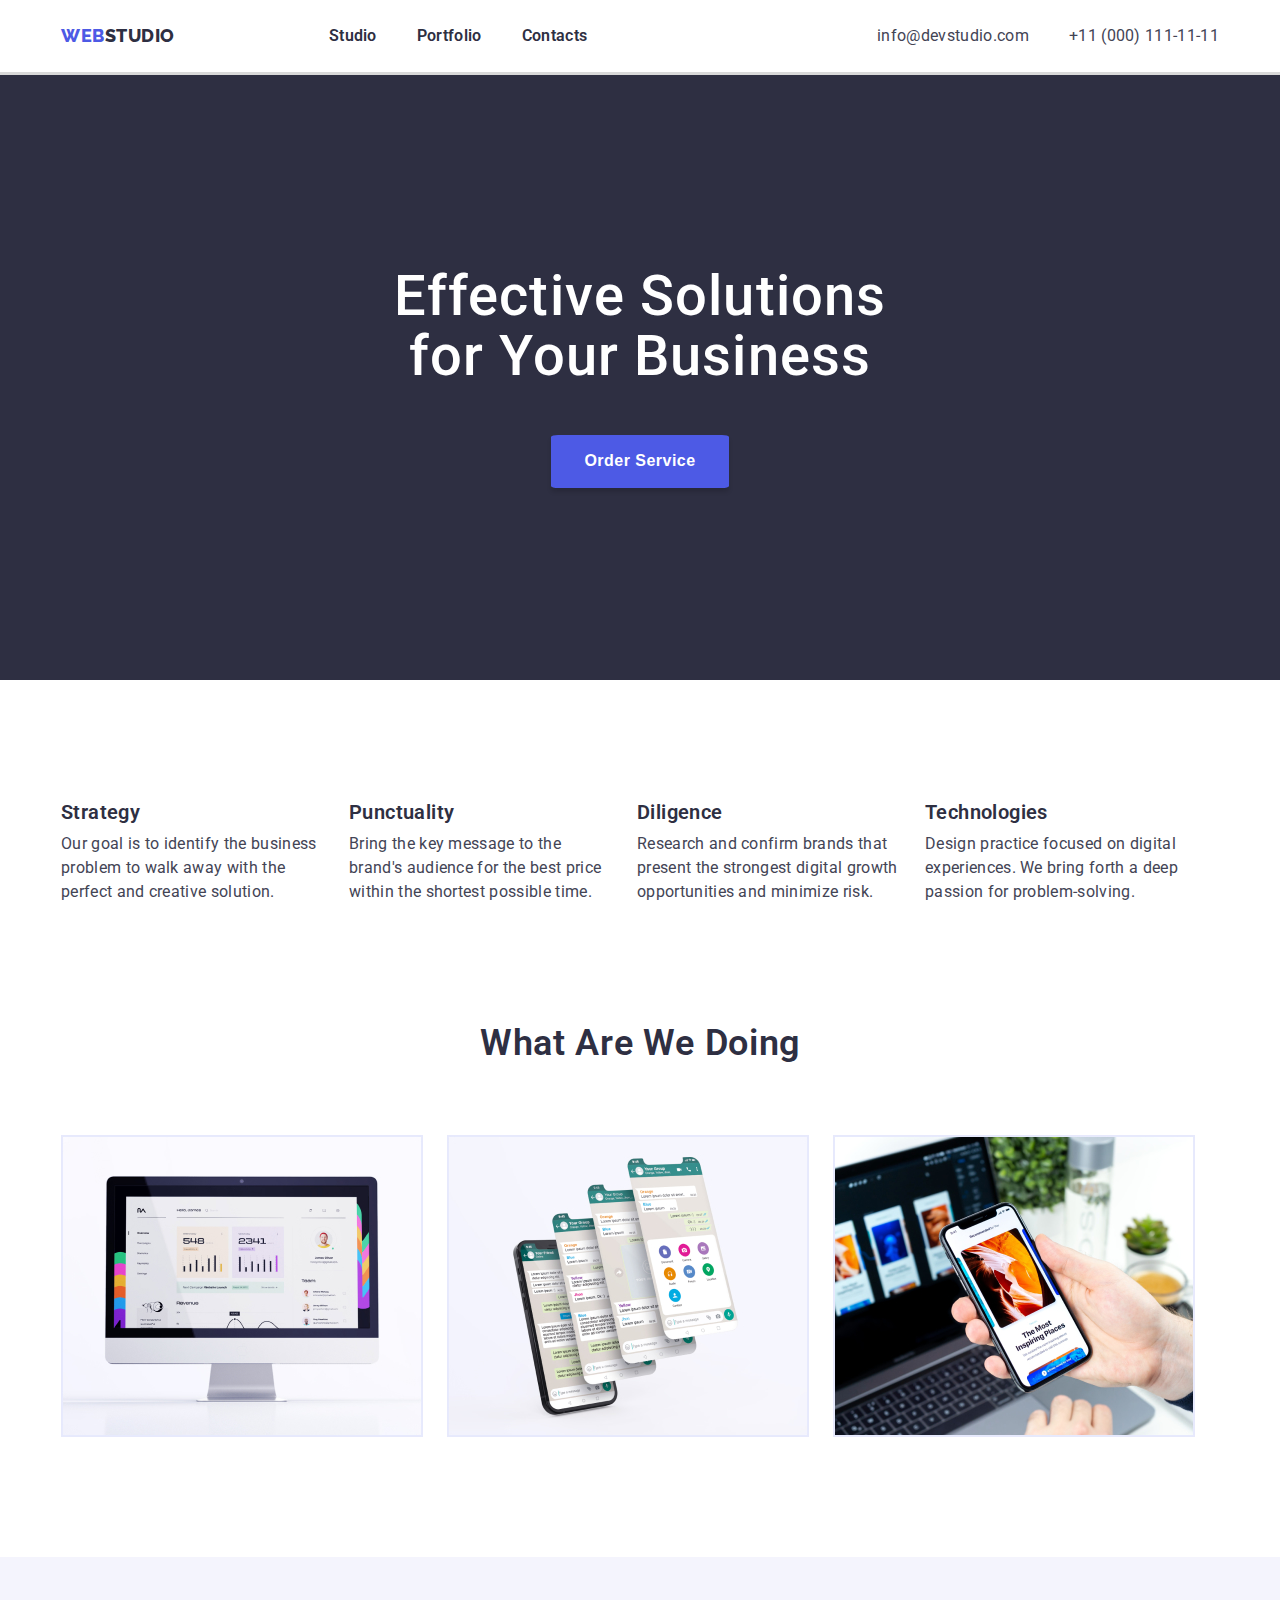
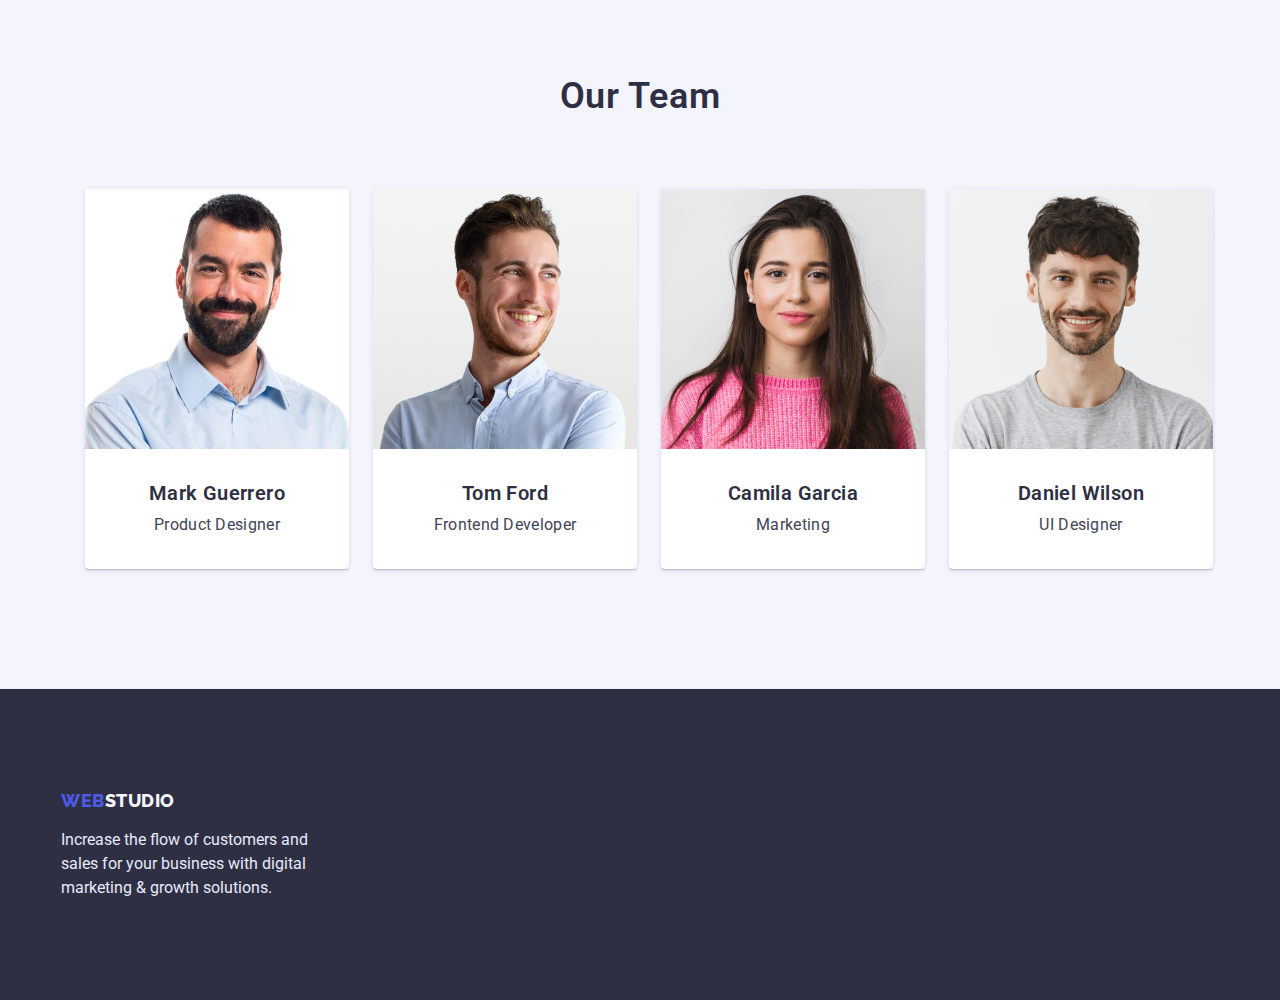
==== index.html @ 8f1689ff "Create homework-4" ====
<!DOCTYPE html>
<html lang="en">
<head>
    <meta charset="UTF-8"/>
    <meta http-equiv="X-UA-Compatible" content="IE=edge"/>
    <meta name="viewport" content="width=, initial-scale=1.0"/>
    <title>Homework 3.0</title>

    <link 
    rel="stylesheet" 
    href="https://cdnjs.cloudflare.com/ajax/libs/modern-normalize/1.1.0/modern-normalize.min.css" 
    integrity="sha512-wpPYUAdjBVSE4KJnH1VR1HeZfpl1ub8YT/NKx4PuQ5NmX2tKuGu6U/JRp5y+Y8XG2tV+wKQpNHVUX03MfMFn9Q==" 
    crossorigin="anonymous" 
    referrerpolicy="no-referrer" 
    />
    
    <link rel="preconnect" href="https://fonts.googleapis.com"/>
    <link rel="preconnect" href="https://fonts.gstatic.com" crossorigin/>
    <link href="https://fonts.googleapis.com/css2?family=Raleway:wght@800&family=Roboto:wght@400;500;700;900&display=swap" rel="stylesheet"/>

    <link rel="stylesheet" href="./css/styles.css"/>
</head>

<body>
    <!-- HEADER -->
    <header class="header">
        <div class="container header-container">
            <nav class="logo-nav flex">
                <a href="./index.html" class="logo"> 
                    <span class="logo-web">WEB</span>STUDIO
                </a>

                <ul class="header-list list">
                    <li class="header-item"><a class="header-link" href="./index.html">Studio</a></li>
                    <li class="header-item"><a class="header-link" href="./portfolio.html">Portfolio</a></li>
                    <li class="header-item"><a class="header-link" href="#">Contacts</a></li>
                </ul>
            </nav>
            <div class="header-contacts">
                <ul class="header-list-contacts list">
                    <li class="header-item">
                        <a class="header-email link-email" href="mailto:info@devstudio.com">info@devstudio.com</a>
                    </li>
                    <li class="header-item">
                        <a class="header-phone link-phone" href="tel:+11(000)111-11-11">+11 (000) 111-11-11</a>
                    </li>
                </ul>
            </div>
        </div>
    </header>
    <main>
        <!-- HERO -->
        <section class="section hero">
            <div class="container">
                <h1 class="hero-title">Effective Solutions <br /> for Your Business</h1>
                <button class="hero-button button" type="button">Order Service</button> 
            </div>
        </section>
            <!-- FEATURES -->
        <section class="section features">
            <div class="container">
                <h2 class="title" hidden>Features</h2>
                <ul class="features-list flex">
                    <li class="features-list-item">
                        <h3 class="features-title">Strategy</h3>
                        <p class="features-text">Our goal is to identify the business problem to walk away with the perfect and creative solution.</p>
                    </li>
                    <li class="features-list-item">
                        <h3 class="features-title">Punctuality</h3>
                        <p class="features-text">Bring the key message to the brand's audience for the best price within the shortest possible time.</p>
                    </li>
                    <li class="features-list-item">
                        <h3 class="features-title">Diligence</h3>
                        <p class="features-text">Research and confirm brands that present the strongest digital growth opportunities and minimize risk.</p>
                    </li>
                    <li class="features-list-item">
                        <h3 class="features-title">Technologies</h3>
                        <p class="features-text">Design practice focused on digital experiences. We bring forth a deep passion for problem-solving.</p>
                    </li>
                </ul>
            </div>
        </section>
            <!-- SERVICE -->
        <section class="section service">
            <div class="container">
                <h2 class="service-title">What are we doing</h2>
                <ul class="service-list flex">
                    <li class="service-img">
                        <img width="360" height="300" src="./images/photo-1.jpg" alt="photo 1">
                    </li>
                    <li class="service-img">
                        <img width="360" height="300" src="./images/photo-2.jpg" alt="photo 2">
                    </li>
                    <li class="service-img">
                        <img width="360" height="300" src="./images/photo-3.jpg" alt="photo 3">
                    </li>
                </ul>
            </div>
        </section>
            <!-- ASIDE -->
        <section class="section aside">
            <div class="container">
                <h2 class="aside-title">Our Team</h2>
                    <ul class="aside-list flex">
                        <li class="aside-item shadow">
                            <img width="264" height="260" src="./images/photo-4.jpg" alt="Mark Guerrero">
                            <div class="card-name">
                                <h3 class="aside-card-name">Mark Guerrero</h3>
                                <p class="aside-card-positions">Product Designer</p>
                            </div>
                        </li>
                        <li class="aside-item">
                            <img width="264" height="260" src="./images/photo-5.jpg" alt="Tom Ford">
                            <div class="card-name">
                                <h3 class="aside-card-name">Tom Ford</h3>
                                <p class="aside-card-positions">Frontend Developer</p>
                            </div>
                        </li>
                        <li class="aside-item">
                            <img width="264" height="260" src="./images/photo-6.jpg" alt="Camila Garcia">
                            <div class="card-name">
                                <h3 class="aside-card-name">Camila Garcia</h3>
                                <p class="aside-card-positions">Marketing</p>
                            </div>
                        </li>
                        <li class="aside-item">
                            <img width="264" height="260" src="./images/photo-7.jpg" alt="Daniel Wilson">
                            <div class="card-name">
                                <h3 class="aside-card-name">Daniel Wilson</h3>
                                <p class="aside-card-positions">UI Designer</p>
                            </div>
                        </li>
                    </ul>
            </div>
        </section>
        
    </main>
    <!-- FOOTER -->
    <footer class="footer">
        <div class="container">
            <a class="logo" href="./index.html"> <span class="logo-web">WEB</span>STUDIO</a>
            <p class="footer-text">Increase the flow of customers and sales for your business with digital marketing & growth solutions.</p>
        </div>
    </footer>
    
</body>
</html>
---- css/styles.css ----
:root {
    --primary-text-color: #434455;
    --title-text-color: #2E2F42;
    --logo-color: #4D5AE5;
    --primary-bg-color: #FFFFFF;
}

h1,
h2,
h3,
h4,
h5,
h6,
p,
ul {
    padding: 0;
    margin: 0;
}

.section{
    padding-top: 120px;
    padding-bottom: 120px;
}

body {
    font-family: "Roboto", sans-serif;
    margin: 0;
    background-color: var(--primary-bg-color);
}

html {
    box-sizing: border-box;
}

img {
    display: block;
}

::before,
::after {
    box-sizing: border-box;
}

.container {
    max-width: 1158px;
    margin: 0 auto;
    padding-left: 15px;
    padding-right: 15px;
}

ul {
    list-style: none;
    padding-left: 0;
    margin: 0;
}

/* .list {
    list-style: none;
    margin: 0;
    padding: 0;
} */

.flex {
    display: flex;
}

/* .link {
    font-family: inherit;
} */

/* ____HEADER____ */

.header {
    padding-top: 24px;
    padding-bottom: 24px;
    /* box-shadow: 0px 2px 1px rgba(46, 47, 66, 0.08), 0px 1px 1px rgba(46, 47, 66, 0.16), 0px 1px 6px rgba(46, 47, 66, 0.08); */
    border-bottom: 3px solid #D9D9D9;
}

.header-list {
    display: flex;
    margin-left: 77px;
    gap: 40px;
}

.logo-nav {
    display: flex;
    align-items: center;
}

.logo {
    font-family: 'Raleway';
    font-weight: 800;
    font-size: 18px;
    line-height: 1.33;
    letter-spacing: 0.03em;
    text-transform: uppercase;
    text-decoration: none;
    color: var(--title-text-color);
    margin-right: 77px;
}

.logo-web {
    font-family: 'Raleway';
    font-weight: 800;
    font-size: 18px;
    line-height: 1.3;
    letter-spacing: 0.03em;
    color: var(--logo-color);
}

/* .header-list .header-item:not(:last-child) {
    margin-right: 40px;
} */

.header .container {
    display: flex;
    align-items: center;
    justify-content: space-between;
}

.header-link {
    display: block;
    font-weight: 600;
    font-size: 16px;
    line-height: 1.5;
    letter-spacing: 0.02em;
    text-decoration: none;
    color: var(--title-text-color);
}

.header-link:hover,
.header-link:focus {
    color: var(--logo-color);
}

.header-link:active {
    color: var(--primary-text-color);
}

.header-list-contacts .header-item + .header-item {
    margin-left: 40px;
}

/* Header List Contacts */



.header-list-contacts {
    display: flex;
    margin-left: auto;
}

.header-email.link-email,
.header-phone.link-phone {
    font-size: 16px;
    line-height: 1.5;
    letter-spacing: 0.02em;
    text-decoration: none;
    color: var(--primary-text-color);
    
}
.header-email:hover,
.header-email:focus,
.header-phone:hover,
.header-phone:focus {
    color: var(--logo-color);
}

 /* .header-list-contacts .header-item {
    margin-left: 40px;
} */

/* ___HERO SECTION___ */

h1 {
    font-weight: 600;
    font-size: 56px;
    line-height: 1.2;
    letter-spacing: 0.02em;
    color: var(--primary-bg-color);
    background-color: var(--title-text-color);
}

.hero {
    padding-top: 192px;
    padding-bottom: 192px;
    background-color: var(--title-text-color);
    text-align: center;
}

.hero-title {
    margin: 0;
    margin-bottom: 48px;
    padding: 0;
    font-size: 56px;
    font-weight: 500;
    color: var(--primary-bg-color);
    line-height: 1.07;
}

.hero-container {
}


.hero-button {
    background-color: var(--logo-color);
    color: var(--primary-bg-color);
    border: none;
    font-weight: 700;
    font-size: 16px;
    line-height: 1.18;
    letter-spacing: 0.03em;
    border-radius: 4%;
    display: block;
    min-width: 170px;
    margin: 0 auto;
    padding: 16px 32px;
    border: 1px solid transparent;
    box-shadow: 0px 4px 4px rgba(0, 0, 0, 0.15);
}

.hero-button:hover,
.hero-button:focus {
    background-color: var(--logo-color);
    color: var(--primary-bg-color);
}

.hero-button:active {
    background-color: #404BBF;
    color: var(--primary-bg-color);
}

/* <!-- FEATURES --> */

.features {
    padding-bottom: 0;
}

.features-list {
}

.features .features-list-item {
    width: 264px;
}

.features .features-list-item:not(:last-child) {
    margin-right: 24px;
}

.features .features-title {
    margin-bottom: 8px;
}

.features-title {
    font-weight: 600;
    font-size: 20px;
    line-height: 1.2;
    letter-spacing: 0.02em;
    color: var(--title-text-color);
}

.features-text {
    font-weight: 400;
    font-size: 16px;
    line-height: 1.5;
    letter-spacing: 0.02em;
    color: var(--primary-text-color);
}

/* <!-- SERVICE --> */

.section .service {
}

.service-title {
    font-weight: 600;
    font-size: 36px;
    line-height: 1.1;
    letter-spacing: 0.02em;
    text-transform: capitalize;
    color: var(--title-text-color);
    margin-bottom: 72px;
    text-align: center;
}

.service .service-img {
    border: 1px solid #E7E9FC;
}

.service .service-img + .service-img {
    margin-left: 24px;
}

.service-list {
}

.service-img {
}

/* <!-- ASIDE --> */

.aside {
    background-color: #F4F4FD;
}

.aside-title {
    font-weight: 600;
    font-size: 36px;
    line-height: 1.1;
    letter-spacing: 0.02em;
    text-transform: capitalize;
    text-align: center;
    margin-bottom: 72px;
    color: var(--title-text-color);
}

.aside .aside-item {
    background-color: var(--primary-bg-color);
    box-shadow: 0px 1px 6px rgba(46, 47, 66, 0.08), 0px 1px 1px rgba(46, 47, 66, 0.16), 0px 2px 1px rgba(46, 47, 66, 0.08);
    border-radius: 0px 0px 4px 4px;
}

.aside .aside-item {
    margin-left: 24px;
}

.aside-list {
}

.card-name {
    padding-top: 32px;
    padding-bottom: 32px;
    text-align: center;
}

.aside-card-name {
    font-weight: 600;
    font-size: 20px;
    line-height: 1.2;
    letter-spacing: 0.02em;
    color: var(--title-text-color);
}

.aside-card-positions {
    font-size: 16px;
    line-height: 1.5;
    letter-spacing: 0.02em;
    color: var(--primary-text-color);
}

.card-name .aside-card-name {
    margin-bottom: 8px;

}

/* ______ FOOTER ________  */

.footer {
    padding-top: 100px;
    padding-bottom: 100px;
    background-color: var(--title-text-color);
}

.container {
}

.footer .logo {
    display: block;
    color: #F4F4FD;
    line-height: 1.17;
    margin-bottom: 16px;
}

.footer-text {
    color: #E7E9FC;
    line-height: 1.5;
    max-width: 264px;
}

/* PORTFOLIO.HTML */

/* __Portfolio__ */

.section .portfolio-hero {
    padding-top: 96px;
}

.visually-hidden {
    position: absolute;
    white-space: nowrap;
    width: 1px;
    height: 1px;
    overflow: hidden;
    border: 0;
    padding: 0;
    clip: rect(0 0 0 0);
    clip-path: inset(50%);
    margin: -1px;
}

.filter {
    display: flex;
    justify-content: center;
    margin-bottom: 72px;
}

.filter .portfolio-buttons + .portfolio-buttons{
    margin-left: 24px;
}

.btn {
    font-family: inherit;
    font-style: inherit;
    font-weight: 700;
    font-size: 16px;
    line-height: 1.5;
    border: 1px solid #E7E9FC;
    border-radius: 4px;
    display: flex;
    align-items: center;
    justify-content: center;
    letter-spacing: 0.04em;
    background: #F4F4FD;
    cursor: pointer;
    padding: 8px 16px;
    color: var(--logo-color);    
    margin: 0;

}

.btn:hover,
.btn:focus{
      color: var(--primary-bg-color);
      background-color: var(--logo-color);
      border: 1px solid transparent; 
}

.btn:active{
    background-color: #404bbf;
}

/* ___Benefits___ */


.benefits-list {
    display: flex;
    flex-wrap: wrap;
}

.benefits-list-item {
    width: calc( (100% - 48px) / 3);
    margin-bottom: 48px;
    border: 0.5px solid #F4F4FD;
    box-shadow: 0px 1px 6px rgba(46, 47, 66, 0.08);
}

.benefits-list-item:not(:nth-child(3n)) {
    margin-right: 24px;
}

.benefits-list-item:nth-last-child(-n+3) {
    margin-bottom: 0;
}
.info {
    padding-top: 32px;
    padding-bottom: 32px;
    padding-left: 16px;
    padding-right: 16px;
}

.info .benefits-title {
    margin-bottom: 8px;
}

.benefits-list-background {
    width: 360px;
    height: 300px;
    background: var(--logo-color);
    background-blend-mode: soft-light;
    mix-blend-mode: normal;
}

.benefits-item-text {
    font-size: 16px;
    line-height: 1.5;
    letter-spacing: 0.02em;
    color: #F4F4FD;
}

.benefits-title {
    font-weight: 600;
    font-size: 20px;
    line-height: 1.2;
    letter-spacing: 0.02em;
    color: var(--title-text-color);
}

.benefits-text {
    font-size: 16px;
    line-height: 1.5;
    letter-spacing: 0.02em;
    color: var(--primary-text-color);
}
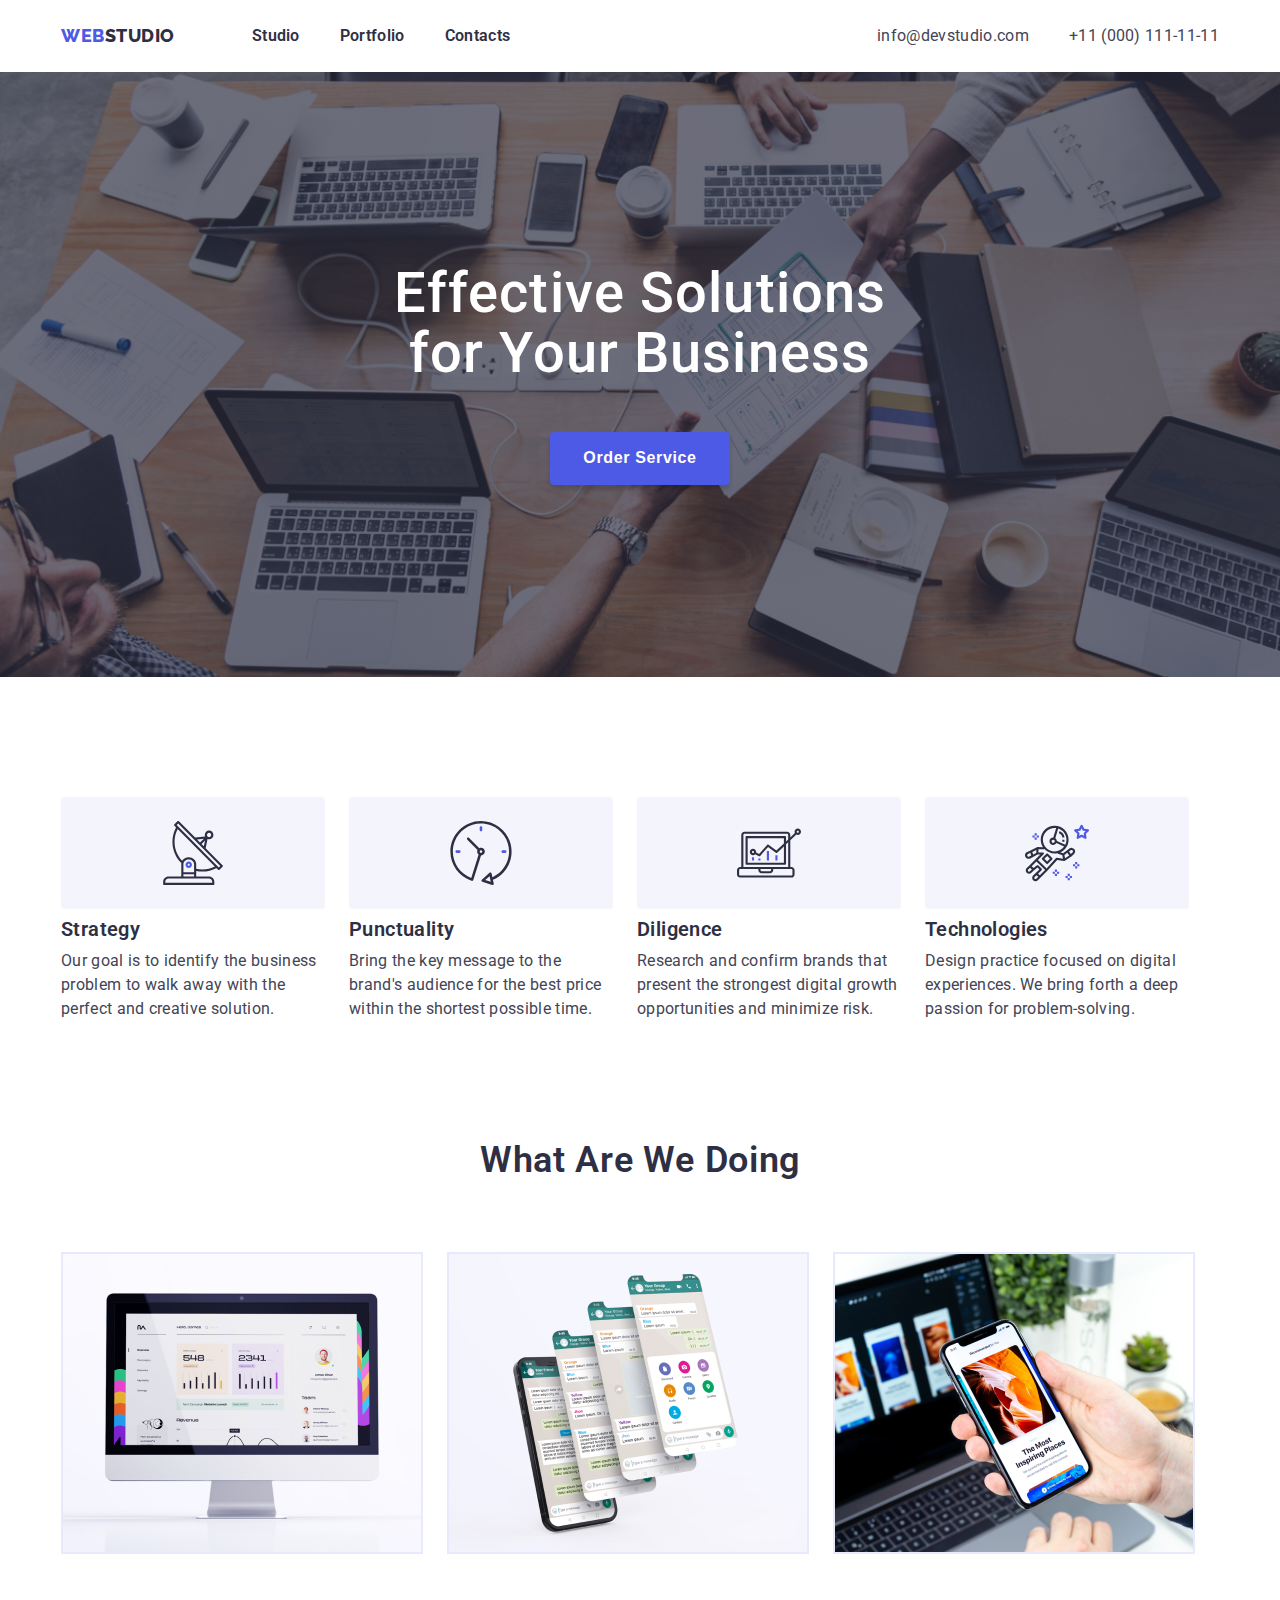
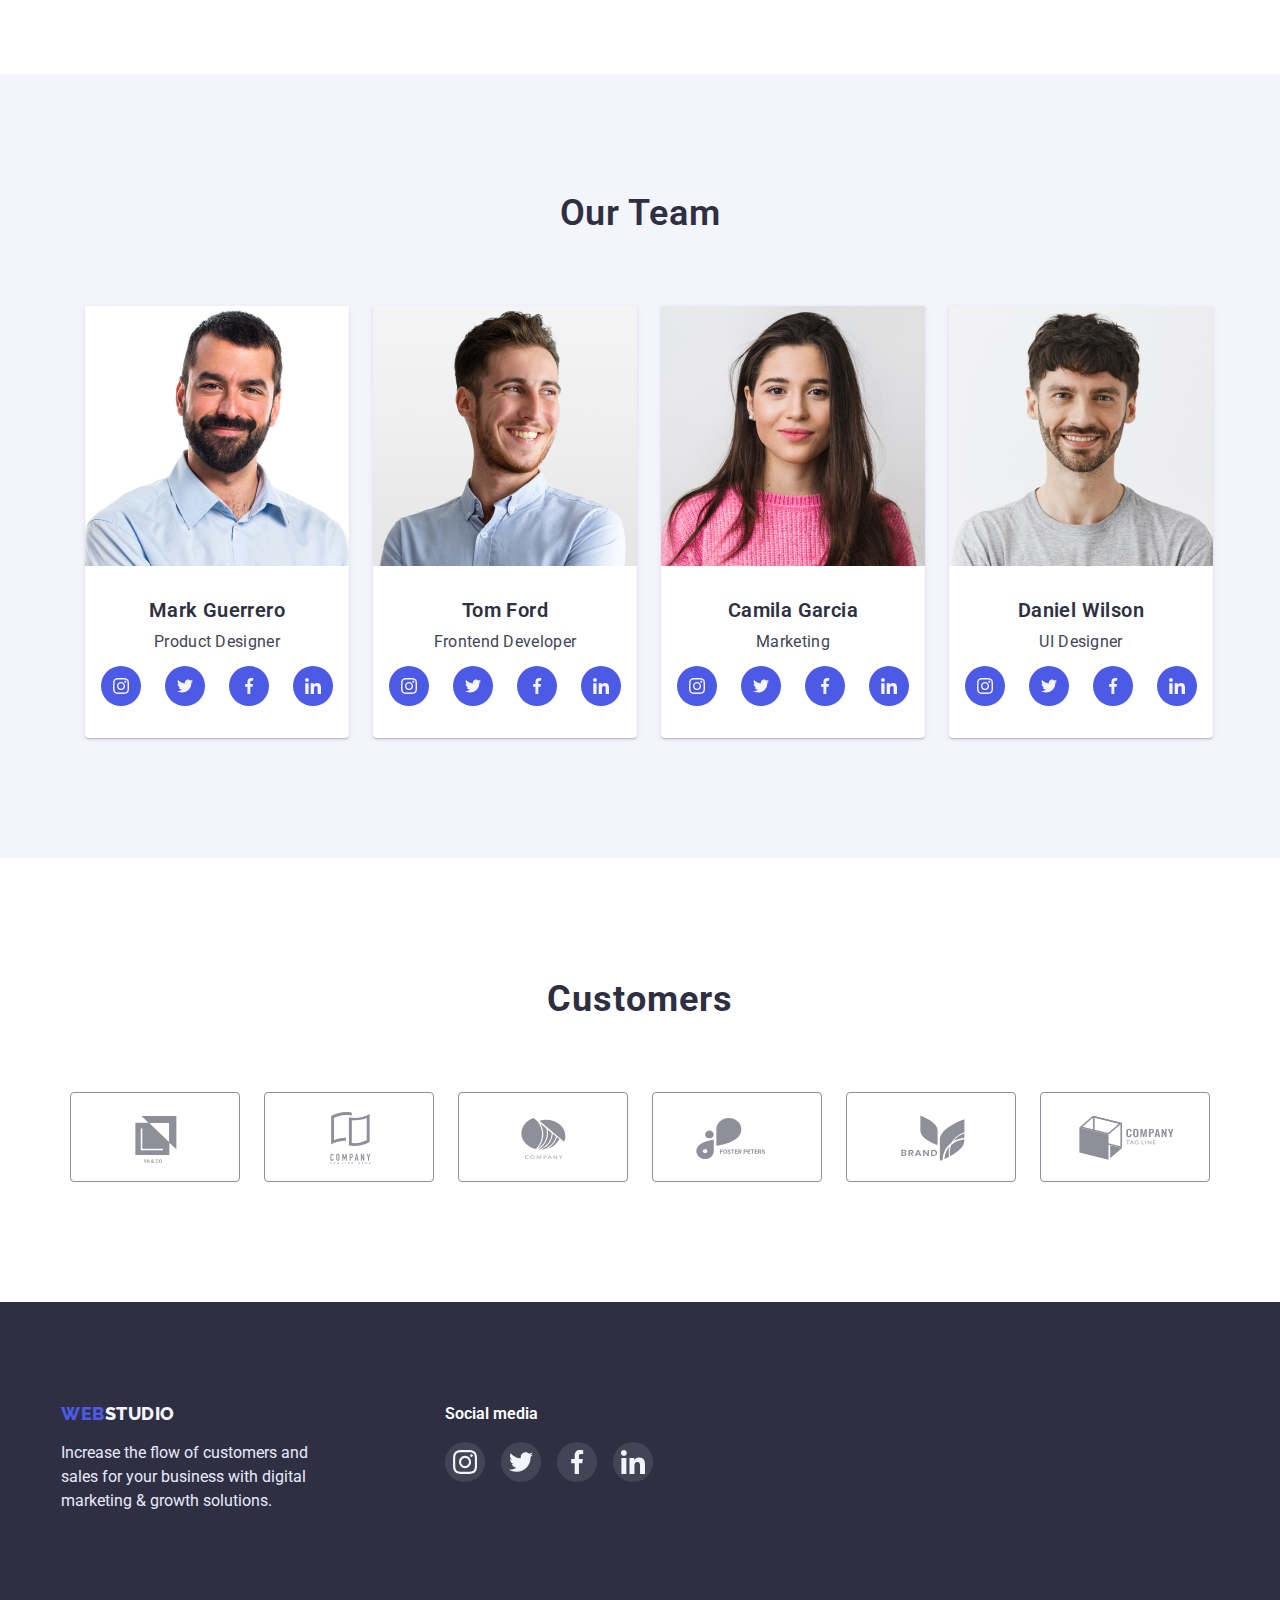
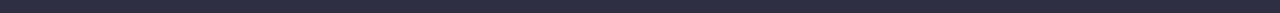
==== commit f82dc652: "Update html files & css. Add svg" ====
--- a/index.html
+++ b/index.html
@@ -4,7 +4,7 @@
     <meta charset="UTF-8"/>
     <meta http-equiv="X-UA-Compatible" content="IE=edge"/>
     <meta name="viewport" content="width=, initial-scale=1.0"/>
-    <title>Homework 3.0</title>
+    <title>Homework 4.0</title>
 
     <link 
     rel="stylesheet" 
@@ -62,18 +62,38 @@
                 <h2 class="title" hidden>Features</h2>
                 <ul class="features-list flex">
                     <li class="features-list-item">
+                        <div class="features-icon-item">
+                            <svg class="features-icon antenna">
+                                <use href="./images/features-icons.svg#icon-antenna"></use>
+                            </svg>
+                        </div>
                         <h3 class="features-title">Strategy</h3>
                         <p class="features-text">Our goal is to identify the business problem to walk away with the perfect and creative solution.</p>
                     </li>
                     <li class="features-list-item">
+                        <div class="features-icon-item">
+                            <svg class="features-icon clock">
+                                <use href="./images/features-icons.svg#icon-clock"></use>
+                            </svg>
+                        </div>
                         <h3 class="features-title">Punctuality</h3>
                         <p class="features-text">Bring the key message to the brand's audience for the best price within the shortest possible time.</p>
                     </li>
                     <li class="features-list-item">
+                        <div class="features-icon-item">
+                            <svg class="features-icon diagram">
+                                <use href="./images/features-icons.svg#icon-diagram"></use>
+                            </svg>
+                        </div>
                         <h3 class="features-title">Diligence</h3>
                         <p class="features-text">Research and confirm brands that present the strongest digital growth opportunities and minimize risk.</p>
                     </li>
                     <li class="features-list-item">
+                        <div class="features-icon-item">
+                            <svg class="features-icon astronaut">
+                                <use href="./images/features-icons.svg#icon-astronaut"></use>
+                            </svg>
+                        </div>
                         <h3 class="features-title">Technologies</h3>
                         <p class="features-text">Design practice focused on digital experiences. We bring forth a deep passion for problem-solving.</p>
                     </li>
@@ -107,6 +127,36 @@
                             <div class="card-name">
                                 <h3 class="aside-card-name">Mark Guerrero</h3>
                                 <p class="aside-card-positions">Product Designer</p>
+                                <ul class="aside-soc-list list">
+                                    <li class="aside-soc-item">
+                                        <a href="#" class="aside-soc-link instagram">
+                                            <svg class="aside-icon">
+                                                <use href="./images/soc-icons.svg#icon-instagram"></use>
+                                            </svg>
+                                        </a>
+                                    </li>
+                                    <li class="aside-soc-item">
+                                        <a href="#" class="aside-soc-link twitter">
+                                            <svg class="aside-icon">
+                                                <use href="./images/soc-icons.svg#icon-twitter"></use>
+                                            </svg>
+                                        </a>
+                                    </li>
+                                    <li class="aside-soc-item">
+                                        <a href="#" class="aside-soc-link facebook">
+                                            <svg class="aside-icon">
+                                                <use href="./images/soc-icons.svg#icon-facebook"></use>
+                                            </svg>
+                                        </a>
+                                    </li>
+                                    <li class="aside-soc-item">
+                                        <a href="#" class="aside-soc-link linkedin">
+                                            <svg class="aside-icon">
+                                                <use href="./images/soc-icons.svg#icon-linkedin"></use>
+                                            </svg>
+                                        </a>
+                                    </li>
+                                </ul>
                             </div>
                         </li>
                         <li class="aside-item">
@@ -114,6 +164,36 @@
                             <div class="card-name">
                                 <h3 class="aside-card-name">Tom Ford</h3>
                                 <p class="aside-card-positions">Frontend Developer</p>
+                                <ul class="aside-soc-list list">
+                                    <li class="aside-soc-item">
+                                        <a href="#" class="aside-soc-link instagram">
+                                            <svg class="aside-icon">
+                                                <use href="./images/soc-icons.svg#icon-instagram"></use>
+                                            </svg>
+                                        </a>
+                                    </li>
+                                    <li class="aside-soc-item">
+                                        <a href="#" class="aside-soc-link twitter">
+                                            <svg class="aside-icon">
+                                                <use href="./images/soc-icons.svg#icon-twitter"></use>
+                                            </svg>
+                                        </a>
+                                    </li>
+                                    <li class="aside-soc-item">
+                                        <a href="#" class="aside-soc-link facebook">
+                                            <svg class="aside-icon">
+                                                <use href="./images/soc-icons.svg#icon-facebook"></use>
+                                            </svg>
+                                        </a>
+                                    </li>
+                                    <li class="aside-soc-item">
+                                        <a href="#" class="aside-soc-link linkedin">
+                                            <svg class="aside-icon">
+                                                <use href="./images/soc-icons.svg#icon-linkedin"></use>
+                                            </svg>
+                                        </a>
+                                    </li>
+                                </ul>
                             </div>
                         </li>
                         <li class="aside-item">
@@ -121,6 +201,36 @@
                             <div class="card-name">
                                 <h3 class="aside-card-name">Camila Garcia</h3>
                                 <p class="aside-card-positions">Marketing</p>
+                                <ul class="aside-soc-list list">
+                                    <li class="aside-soc-item">
+                                        <a href="#" class="aside-soc-link instagram">
+                                            <svg class="aside-icon">
+                                                <use href="./images/soc-icons.svg#icon-instagram"></use>
+                                            </svg>
+                                        </a>
+                                    </li>
+                                    <li class="aside-soc-item">
+                                        <a href="#" class="aside-soc-link twitter">
+                                            <svg class="aside-icon">
+                                                <use href="./images/soc-icons.svg#icon-twitter"></use>
+                                            </svg>
+                                        </a>
+                                    </li>
+                                    <li class="aside-soc-item">
+                                        <a href="#" class="aside-soc-link facebook">
+                                            <svg class="aside-icon">
+                                                <use href="./images/soc-icons.svg#icon-facebook"></use>
+                                            </svg>
+                                        </a>
+                                    </li>
+                                    <li class="aside-soc-item">
+                                        <a href="#" class="aside-soc-link linkedin">
+                                            <svg class="aside-icon">
+                                                <use href="./images/soc-icons.svg#icon-linkedin"></use>
+                                            </svg>
+                                        </a>
+                                    </li>
+                                </ul>
                             </div>
                         </li>
                         <li class="aside-item">
@@ -128,20 +238,132 @@
                             <div class="card-name">
                                 <h3 class="aside-card-name">Daniel Wilson</h3>
                                 <p class="aside-card-positions">UI Designer</p>
+                                <ul class="aside-soc-list list">
+                                    <li class="aside-soc-item">
+                                        <a href="#" class="aside-soc-link instagram">
+                                            <svg class="aside-icon">
+                                                <use href="./images/soc-icons.svg#icon-instagram"></use>
+                                            </svg>
+                                        </a>
+                                    </li>
+                                    <li class="aside-soc-item">
+                                        <a href="#" class="aside-soc-link twitter">
+                                            <svg class="aside-icon">
+                                                <use href="./images/soc-icons.svg#icon-twitter"></use>
+                                            </svg>
+                                        </a>
+                                    </li>
+                                    <li class="aside-soc-item">
+                                        <a href="#" class="aside-soc-link facebook">
+                                            <svg class="aside-icon">
+                                                <use href="./images/soc-icons.svg#icon-facebook"></use>
+                                            </svg>
+                                        </a>
+                                    </li>
+                                    <li class="aside-soc-item">
+                                        <a href="#" class="aside-soc-link linkedin">
+                                            <svg class="aside-icon">
+                                                <use href="./images/soc-icons.svg#icon-linkedin"></use>
+                                            </svg>
+                                        </a>
+                                    </li>
+                                </ul>
                             </div>
                         </li>
                     </ul>
             </div>
         </section>
-        
+        <!-- CUSTOMERS -->
+        <section class="section customers">
+            <h2 class="customers-title">Customers</h2>
+            <ul class="customers-list list">
+                <li class="customers-item">
+                    <a class="customers-logo" href="#">
+                        <svg class="customers-link">
+                            <use href="./images/customers-logos.svg#icon-Logo-1"></use>
+                        </svg>
+                    </a>
+                </li>
+                <li class="customers-item">
+                    <a class="customers-logo" href="#">
+                        <svg class="customers-link">
+                            <use href="./images/customers-logos.svg#icon-Logo-2"></use>
+                        </svg>
+                    </a>
+                </li>
+                <li class="customers-item">
+                    <a class="customers-logo" href="#">
+                        <svg class="customers-link">
+                            <use href="./images/customers-logos.svg#icon-Logo-3"></use>
+                        </svg>
+                    </a>
+                </li>
+                <li class="customers-item">
+                    <a class="customers-logo" href="#">
+                        <svg class="customers-link">
+                            <use href="./images/customers-logos.svg#icon-Logo-4"></use>
+                        </svg>
+                    </a>
+                </li>
+                <li class="customers-item">
+                    <a class="customers-logo" href="#">
+                        <svg class="customers-link">
+                            <use href="./images/customers-logos.svg#icon-Logo-5"></use>
+                        </svg>
+                    </a>
+                </li>
+                <li class="customers-item">
+                    <a class="customers-logo" href="#">
+                        <svg class="customers-link">
+                            <use href="./images/customers-logos.svg#icon-Logo-6"></use>
+                        </svg>
+                    </a>
+                </li>
+            </ul>
+        </section>
     </main>
     <!-- FOOTER -->
     <footer class="footer">
-        <div class="container">
-            <a class="logo" href="./index.html"> <span class="logo-web">WEB</span>STUDIO</a>
-            <p class="footer-text">Increase the flow of customers and sales for your business with digital marketing & growth solutions.</p>
+        <div class="container footer-logo">
+            <div>
+                <a class="logo" href="./index.html"> <span class="logo-web">WEB</span>STUDIO</a>
+                <p class="footer-text">Increase the flow of customers and sales for your business with digital marketing & growth solutions.</p>
+            </div>    
+            <div class="footer-soc-media">
+                <p class="footer-soc-position">Social media</p>
+                <ul class="footer-item">
+                    <li class="footer-link">
+                        <a class="footer-soc-link" href="#">
+                            <svg class="footer-soc-list instagram">
+                                <use href="./images/soc-icons.svg#icon-instagram"></use>
+                            </svg>
+                        </a>
+                    </li>
+                    <li class="footer-link">
+                        <a class="footer-soc-link" href="#">
+                            <svg class="footer-soc-list twitter">
+                                <use href="./images/soc-icons.svg#icon-twitter"></use>
+                            </svg>
+                        </a>
+                    </li>
+                    <li class="footer-link">
+                        <a class="footer-soc-link" href="#">
+                            <svg class="footer-soc-list facebook">
+                                <use href="./images/soc-icons.svg#icon-facebook"></use>
+                            </svg>
+                        </a>
+                    </li>
+                    <li class="footer-link">
+                        <a class="footer-soc-link" href="#">
+                            <svg class="footer-soc-list linkedin">
+                                <use href="./images/soc-icons.svg#icon-linkedin"></use>
+                            </svg>
+                        </a>
+                    </li>
+                </ul>
+            </div>
         </div>
     </footer>
-    
+
 </body>
 </html>--- a/css/styles.css
+++ b/css/styles.css
@@ -3,6 +3,9 @@
     --title-text-color: #2E2F42;
     --logo-color: #4D5AE5;
     --primary-bg-color: #FFFFFF;
+    --light-bg-color: #F4F4FD;
+    --accent-color: #E7E9FC;
+    --subtle-text-color: #8E8F99;
 }
 
 h1,
@@ -64,22 +67,20 @@
     display: flex;
 }
 
-/* .link {
-    font-family: inherit;
-} */
+.link {
+    text-decoration: none;
+}
 
 /* ____HEADER____ */
 
 .header {
     padding-top: 24px;
     padding-bottom: 24px;
-    /* box-shadow: 0px 2px 1px rgba(46, 47, 66, 0.08), 0px 1px 1px rgba(46, 47, 66, 0.16), 0px 1px 6px rgba(46, 47, 66, 0.08); */
-    border-bottom: 3px solid #D9D9D9;
+    box-shadow: 0px 2px 1px rgba(46, 47, 66, 0.08), 0px 1px 1px rgba(46, 47, 66, 0.16), 0px 1px 6px rgba(46, 47, 66, 0.08);
 }
 
 .header-list {
     display: flex;
-    margin-left: 77px;
     gap: 40px;
 }
 
@@ -131,11 +132,11 @@
 
 .header-link:hover,
 .header-link:focus {
+    color: var(--primary-text-color);
+}
+
+.header-link:active {
     color: var(--logo-color);
-}
-
-.header-link:active {
-    color: var(--primary-text-color);
 }
 
 .header-list-contacts .header-item + .header-item {
@@ -160,6 +161,7 @@
     color: var(--primary-text-color);
     
 }
+
 .header-email:hover,
 .header-email:focus,
 .header-phone:hover,
@@ -179,14 +181,19 @@
     line-height: 1.2;
     letter-spacing: 0.02em;
     color: var(--primary-bg-color);
-    background-color: var(--title-text-color);
+    /* background-color: var(--title-text-color); */
 }
 
 .hero {
+    max-width: 1440px;
+    background: var(--title-text-color);
+    background-image: linear-gradient(rgba(46, 47, 66, 0.7), rgba(46, 47, 66, 0.7)), 
+        url(../images/hero-img.jpg);
+    background-size: cover;
+    text-align: center;
+    margin: 0 auto;
     padding-top: 192px;
     padding-bottom: 192px;
-    background-color: var(--title-text-color);
-    text-align: center;
 }
 
 .hero-title {
@@ -206,18 +213,17 @@
 .hero-button {
     background-color: var(--logo-color);
     color: var(--primary-bg-color);
-    border: none;
-    font-weight: 700;
+    font-weight: 600;
     font-size: 16px;
     line-height: 1.18;
-    letter-spacing: 0.03em;
-    border-radius: 4%;
+    letter-spacing: 0.04em;
     display: block;
-    min-width: 170px;
+    cursor: pointer;
     margin: 0 auto;
     padding: 16px 32px;
     border: 1px solid transparent;
     box-shadow: 0px 4px 4px rgba(0, 0, 0, 0.15);
+    border-radius: 4px;
 }
 
 .hero-button:hover,
@@ -268,6 +274,22 @@
     color: var(--primary-text-color);
 }
 
+.features-icon-item {
+    width: 264px;
+    height: 112px;
+    background-color: var(--light-bg-color);
+    margin-bottom: 8px;
+    border-radius: 4px;
+    display: flex;
+    align-items: center;
+    justify-content: center;
+}
+
+.features-icon {
+    width: 64px;
+    height: 64px;
+}
+
 /* <!-- SERVICE --> */
 
 .section .service {
@@ -285,7 +307,7 @@
 }
 
 .service .service-img {
-    border: 1px solid #E7E9FC;
+    border: 1px solid var(--accent-color);
 }
 
 .service .service-img + .service-img {
@@ -301,7 +323,7 @@
 /* <!-- ASIDE --> */
 
 .aside {
-    background-color: #F4F4FD;
+    background-color: var(--light-bg-color);
 }
 
 .aside-title {
@@ -319,18 +341,19 @@
     background-color: var(--primary-bg-color);
     box-shadow: 0px 1px 6px rgba(46, 47, 66, 0.08), 0px 1px 1px rgba(46, 47, 66, 0.16), 0px 2px 1px rgba(46, 47, 66, 0.08);
     border-radius: 0px 0px 4px 4px;
-}
-
-.aside .aside-item {
     margin-left: 24px;
 }
 
+.aside .aside-item:last-child {
+    margin-right: 0;
+}
+
 .aside-list {
 }
 
 .card-name {
-    padding-top: 32px;
-    padding-bottom: 32px;
+    padding: 32px 16px;
+    display: block;
     text-align: center;
 }
 
@@ -351,7 +374,107 @@
 
 .card-name .aside-card-name {
     margin-bottom: 8px;
-
+}
+
+.aside-soc-list {
+    display: flex;
+    align-items: center;
+    margin-top: 12px;
+}
+
+.aside-soc-item {
+    width: 40px;
+    height: 40px;
+    margin-right: 24px;
+}
+
+.aside-soc-item:last-child {
+    margin-right: 0;
+}
+
+.aside-soc-link {
+    width: 100%;
+    height: 100%;
+    display: flex;
+    align-items: center;
+    justify-content: center;
+    border-radius: 50%;
+    background-color: var(--logo-color);
+}
+
+.aside-soc-link:hover,
+.aside-soc-link:focus {
+    background: #404BBF;
+}
+
+.aside-icon {
+    width: 16px;
+    height: 16px;
+    fill: currentColor;
+}
+
+/* <---CUSTOMERS---> */
+
+.customers {
+    margin: 0;
+    padding-top: 120px;
+    padding-bottom: 120px;
+}
+
+.customers-title {
+    font-weight: 700;
+    font-size: 36px;
+    line-height: 42px;
+    text-align: center;
+    letter-spacing: 0.03em;
+    color: var(--title-text-color);
+    margin-bottom: 72px;
+}
+
+.customers-list {
+    display: flex;
+    margin: 0;
+    padding: 0;
+    justify-content: center;
+}
+
+.customers-item {
+    width: 168px;
+    height: 88px;
+    margin-right: 24px; 
+    border-radius: 4px;
+    border: 1px solid var(--subtle-text-color);
+}
+
+.customers-item:last-child {
+    margin-right: 0;
+}
+
+.customers-link {
+    width: 104px;
+    height: 56px;
+    display: block;
+}
+
+.customers-logo {
+    width: 100%;
+    height: 100%;
+    border-radius: 4px;
+    display: flex;
+    align-items: center;
+    justify-content: center;
+    color:  var(--subtle-text-color);
+    border:var(--subtle-text-color); 
+}
+
+.customers-logo:hover,
+.customers-logo:focus {
+    color: var(--logo-color);
+    border: 1px solid var(--logo-color);
+}
+
+.customers-link {
+    fill:currentColor;
 }
 
 /* ______ FOOTER ________  */
@@ -362,20 +485,76 @@
     background-color: var(--title-text-color);
 }
 
-.container {
-}
+.footer-logo {
+    display: flex;
+} 
 
 .footer .logo {
     display: block;
-    color: #F4F4FD;
+    color: var(--light-bg-color);
     line-height: 1.17;
     margin-bottom: 16px;
 }
 
 .footer-text {
-    color: #E7E9FC;
+    color: var(--accent-color);
     line-height: 1.5;
     max-width: 264px;
+    margin: 0;
+}
+
+.footer-soc-media {
+    margin-left: 120px;
+}
+
+.footer-soc-position {
+    font-weight: 600;
+    font-size: 16px;
+    line-height: 24px;
+    margin: 0;
+    margin-bottom: 16px;
+    color: var(--primary-bg-color);
+}
+
+.footer-item {
+    display: flex;
+    padding: 0;
+    margin: 0;
+}
+
+.footer-link {
+    width: 40px;
+    height: 40px;
+    margin: 0;
+    margin-right: 16px;
+}
+
+.footer-soc-link:hover{
+    background: #31D0AA;
+}
+
+.footer-soc-link:focus{
+    background: #31D0AA;
+}
+
+.footer-link:last-child {
+    margin: 0;
+}
+
+.footer-soc-link {
+    width: 100%;
+    height: 100%;
+    display: flex;
+    align-items: center;
+    justify-content: center;
+    border-radius: 50%;
+    background: rgba(255, 255, 255, 0.1); 
+}
+
+.footer-soc-list {
+    width: 24px;
+    height: 24px;
+    display: flex;
 }
 
 /* PORTFOLIO.HTML */
@@ -411,20 +590,18 @@
 
 .btn {
     font-family: inherit;
-    font-style: inherit;
     font-weight: 700;
     font-size: 16px;
     line-height: 1.5;
-    border: 1px solid #E7E9FC;
+    border: 1px solid var(--accent-color);
     border-radius: 4px;
     display: flex;
-    align-items: center;
-    justify-content: center;
     letter-spacing: 0.04em;
-    background: #F4F4FD;
+    background: var(--light-bg-color);
     cursor: pointer;
     padding: 8px 16px;
-    color: var(--logo-color);    
+    color: var(--logo-color);
+    box-shadow: 0px 3px 1px rgb(0 0 0 / 10%), 0px 2px 1px rgb(0 0 0 / 8%), 0px 2px 2px rgb(0 0 0 / 12%);    
     margin: 0;
 
 }
@@ -446,12 +623,14 @@
 .benefits-list {
     display: flex;
     flex-wrap: wrap;
+    padding: 0;
+    margin: 0;
 }
 
 .benefits-list-item {
     width: calc( (100% - 48px) / 3);
     margin-bottom: 48px;
-    border: 0.5px solid #F4F4FD;
+    /* border: 0.5px solid var(--light-bg-color); */
     box-shadow: 0px 1px 6px rgba(46, 47, 66, 0.08);
 }
 
@@ -462,11 +641,23 @@
 .benefits-list-item:nth-last-child(-n+3) {
     margin-bottom: 0;
 }
+
+.benefits-link {
+    display: block;
+    box-shadow: 0px 1px 6px rgba(46, 47, 66, 0.08);
+}
+
+.benefits-link:hover,
+.benefits-link:focus {
+    box-shadow: 0px 1px 6px rgba(46, 47, 66, 0.08), 0px 1px 1px rgba(46, 47, 66, 0.16), 0px 2px 1px rgba(46, 47, 66, 0.08); 
+}
+
 .info {
     padding-top: 32px;
     padding-bottom: 32px;
     padding-left: 16px;
     padding-right: 16px;
+    border-top: none;
 }
 
 .info .benefits-title {
@@ -481,12 +672,12 @@
     mix-blend-mode: normal;
 }
 
-.benefits-item-text {
-    font-size: 16px;
-    line-height: 1.5;
-    letter-spacing: 0.02em;
-    color: #F4F4FD;
-}
+/* .benefits-item-text {
+    font-size: 16px;
+    line-height: 1.5;
+    letter-spacing: 0.02em;
+    color: var(--light-bg-color);
+} */
 
 .benefits-title {
     font-weight: 600;
